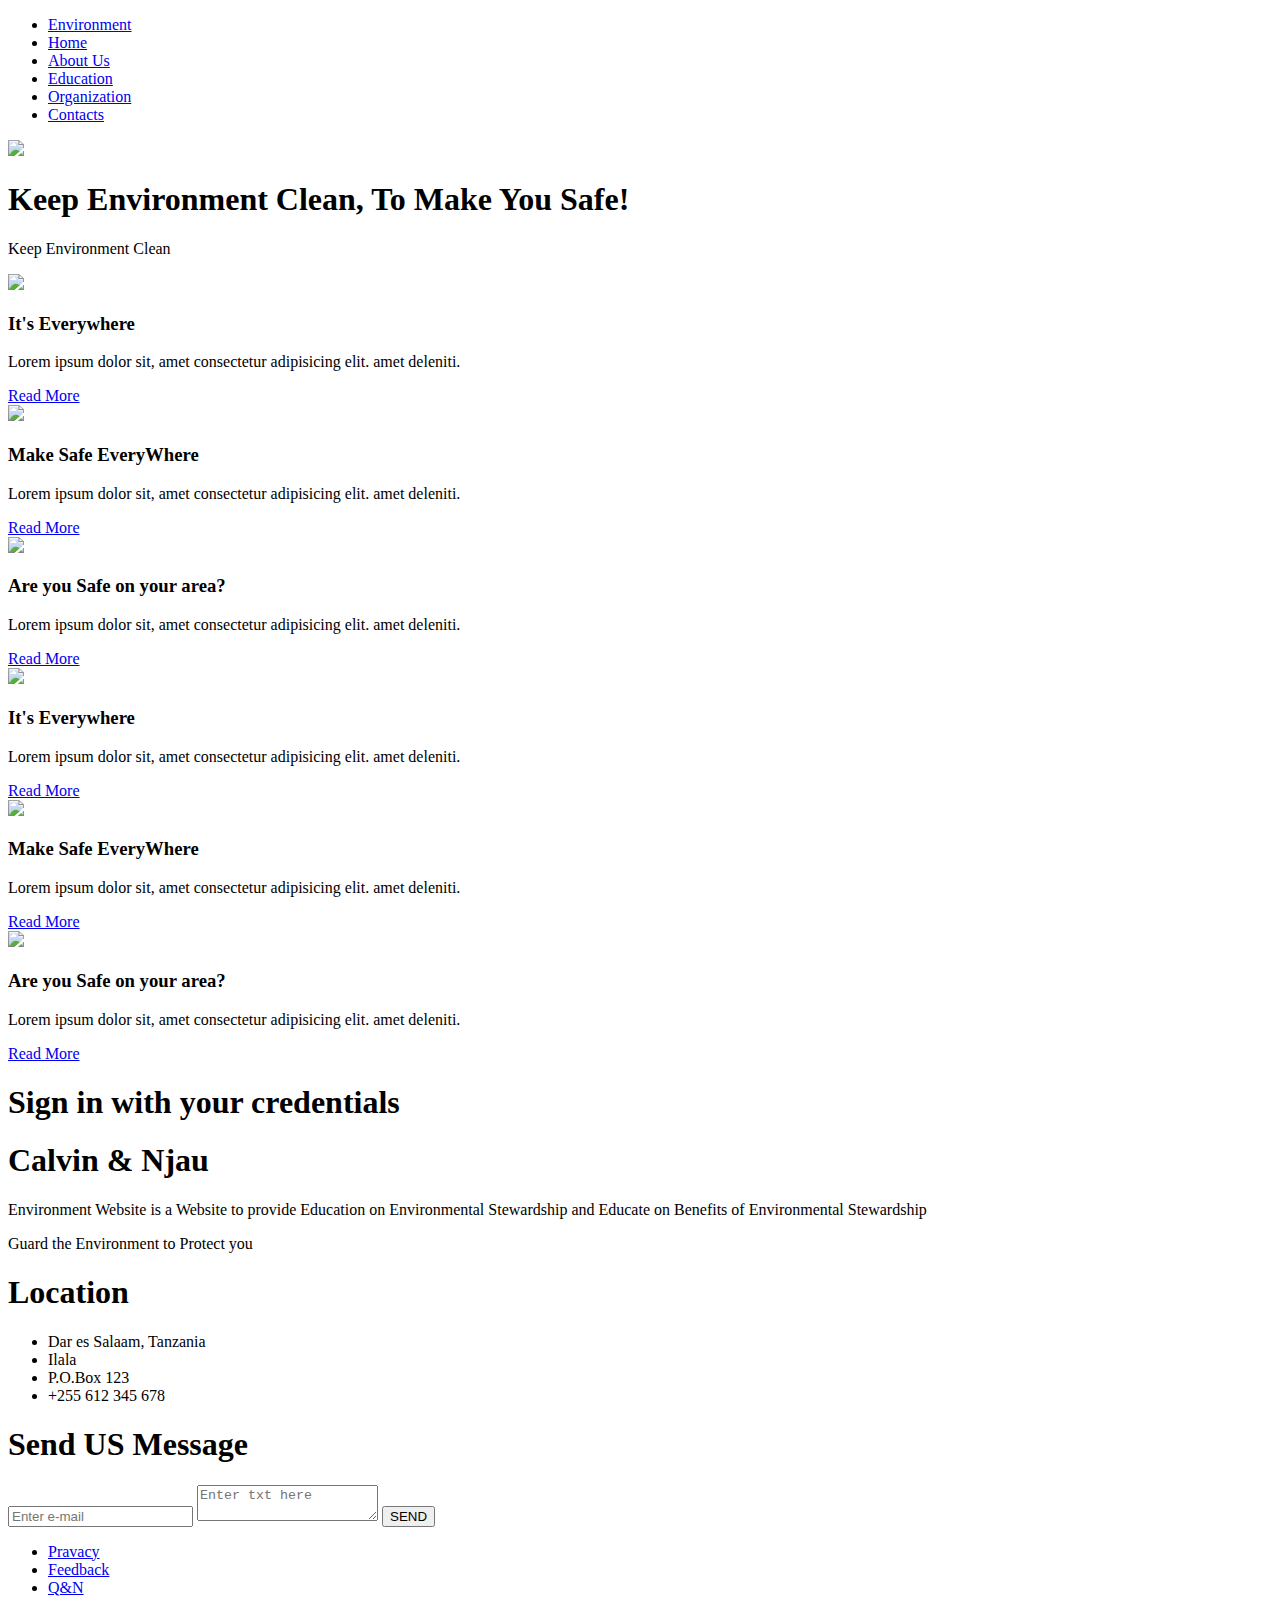
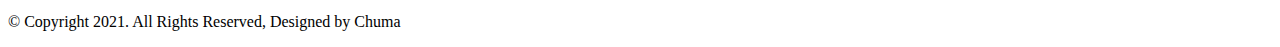
==== index.html @ f4b0577e "Add files via upload" ====
<!DOCTYPE html>
<html lang="en">
<head>
    <meta charset="UTF-8">
    <meta name="viewport" content="width=device-width, initial-scale=1.0">
    <link rel="stylesheet" type="text/css" href="style.css">
    <title>Environment</title>
</head>
<body>
   <script src="index.js"> </script>

<!--top--of-- header-->
    <section class="header">
        <nav>
            <ul>
                <li class="logo"><a href="index.html">Environment</a></li>
                <li><a href="index.html">Home</a></li>
                <li><a href="aboutus.html">About Us</a></li>
                <li><a href="education.html">Education</a></li>
                <li><a href="organization.html">Organization</a></li>
                <li><a href="contactus.html">Contacts</a></li>
            </ul>
        </nav>
    </section>

    <!-- image--after--header -->
    <section class="bg-image-container">
        <div class="bg-image">
            <img src="image/img1.jpg">
            <div class="title">
                <h1> Keep Environment Clean, To Make You Safe!</h1>
            </div>
        </div>
    </section>

    <!-- cards -->
    <section>
        <dv class="item-card">
            <div class="inf">
                <p>Keep Environment Clean</p>
            </div>
            <div class="grid">
            <div class="card one">
                <img src="image/img2.jpg">
                <div class="title-inf">
                    <h3>It's Everywhere</h3>
                </div>               
                <div class="about">
                    <p>Lorem ipsum dolor sit, amet consectetur adipisicing elit. amet  deleniti.</p>
                </div>
                <div class="btn">
                    <a href="education.html">Read More</a>
                </div>
            </div>
            <div class="card two">
                <img src="image/img3.jpg">
                <div class="title-inf">
                    <h3>Make Safe EveryWhere</h3>
                </div>
                <div class="about">
                    <p>Lorem ipsum dolor sit, amet consectetur adipisicing elit. amet   deleniti.</p>
                </div>
                <div class="btn">
                    <a href="education.html">Read More</a>
                </div>
            </div>
            <div class="card three">
                <img src="image/img4.jpg">
                <div class="title-inf">
                    <h3>Are you Safe on your area?</h3>
                </div>
                <div class="about">
                    <p>Lorem ipsum dolor sit, amet consectetur adipisicing elit. amet  deleniti.</p>
                </div>
                <div class="btn">
                    <a href="education.html">Read More</a>
                </div>
            </div>
            <div class="card one">
                <img src="image/img6.jpg">
                <div class="title-inf">
                    <h3>It's Everywhere</h3>
                </div>               
                <div class="about">
                    <p>Lorem ipsum dolor sit, amet consectetur adipisicing elit. amet  deleniti.</p>
                </div>
                <div class="btn">
                    <a href="education.html">Read More</a>
                </div>
            </div>
            <div class="card two">
                <img src="image/img5.jpg">
                <div class="title-inf">
                    <h3>Make Safe EveryWhere</h3>
                </div>
                <div class="about">
                    <p>Lorem ipsum dolor sit, amet consectetur adipisicing elit. amet   deleniti.</p>
                </div>
                <div class="btn">
                    <a href="education.html">Read More</a>
                </div>
            </div>
            <div class="card three">
                <img src="image/img7.jpg">
                <div class="title-inf">
                    <h3>Are you Safe on your area?</h3>
                </div>
                <div class="about">
                    <p>Lorem ipsum dolor sit, amet consectetur adipisicing elit. amet  deleniti.</p>
                </div>
                <div class="btn">
                    <a href="education.html">Read More</a>
                </div>
            </div>
            </div>
        </dv>
    </section>

    <section class="learn">
<h1>Sign in with your credentials</h1>
  <form action="" method=""></form>
    </section>
   
    <!-- footer -->
    <footer>
        <div class="grid-footer">
            <div class="grid-card">
                <div class="box box-one" id="box-one">
                    <h1>Calvin & Njau</h1>
                    <p>Environment Website is a Website to provide Education on 
                        Environmental Stewardship and Educate on Benefits of Environmental 
                        Stewardship
                    </p>
                       
                       <span>Guard the Environment to Protect you</span>
                </div>
                <div class="box box-two" id="box-two">
                    <h1>Location</h1>
                    <ul>
                        <li>Dar es Salaam, Tanzania</li>
                        <li>Ilala</li>
                        <li>P.O.Box 123</li>
                        <li>+255 612 345 678</li>
                    </ul>
                </div>
                <div class="box box-three" id="box-three">
                    <div class="form">
                        <h1>Send US Message</h1>
                        <form action="">
                            <input type="email" name="" id="" placeholder="Enter e-mail">
                            <textarea name="" id="" placeholder="Enter txt here"></textarea>
                            <button type="submit">SEND</button>
                        </form>
                        
                    </div>
                </div>
            </div>
        </div>
    </footer>
    <div class="end-footer">
        <div class="footer-tab">
            <ul>
                <li><a href="#">Pravacy</a></li>
                <li><a href="#">Feedback</a></li>
                <li><a href="#">Q&N</a></li>
            </ul>
        </div>
        <div><p>© Copyright 2021. All Rights Reserved, Designed by Chuma</p></div>
    </div>
</body>
</html>
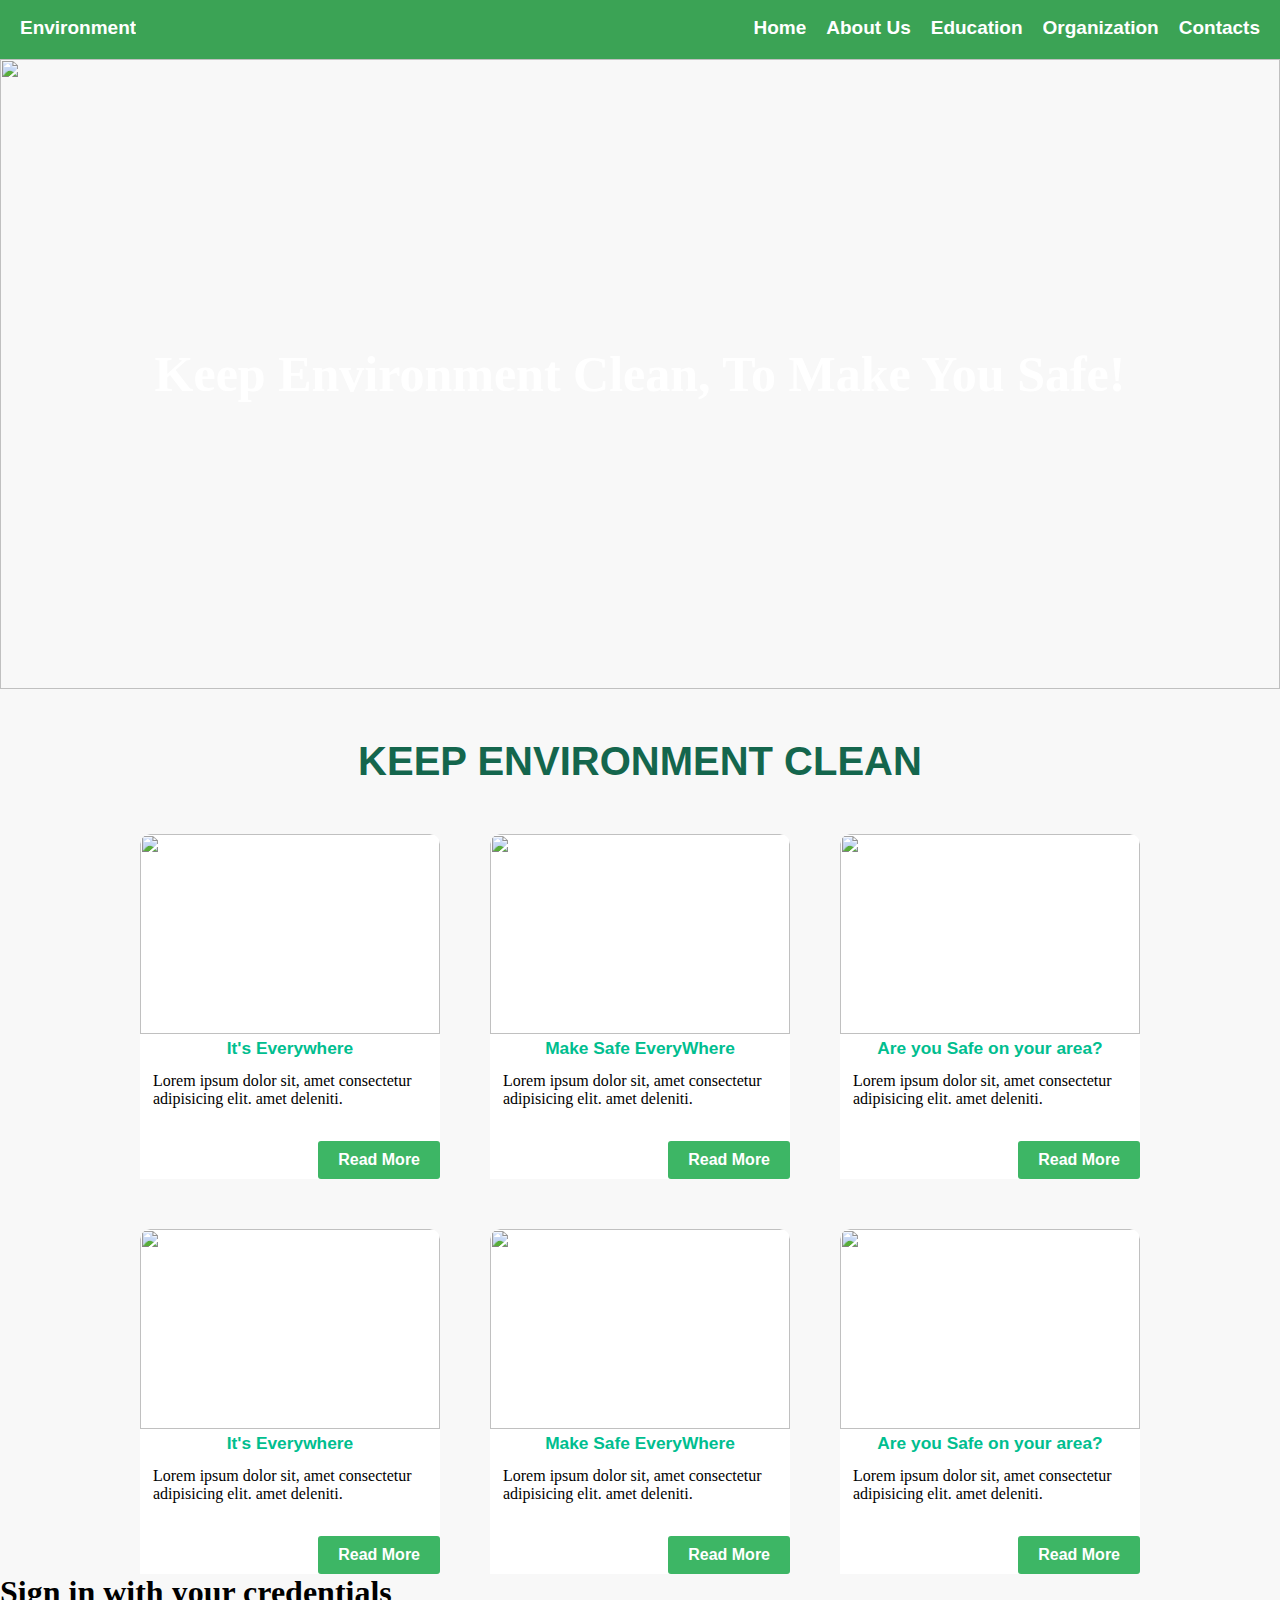
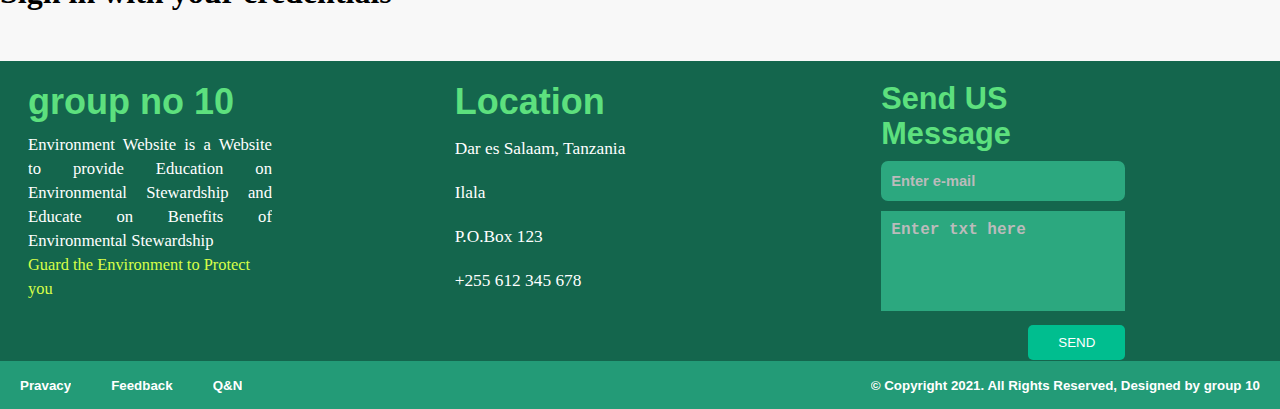
==== commit f8db77ec: "Add files via upload" ====
--- a/index.html
+++ b/index.html
@@ -126,7 +126,7 @@
         <div class="grid-footer">
             <div class="grid-card">
                 <div class="box box-one" id="box-one">
-                    <h1>Calvin & Njau</h1>
+                    <h1>group no 10 </h1>
                     <p>Environment Website is a Website to provide Education on 
                         Environmental Stewardship and Educate on Benefits of Environmental 
                         Stewardship
@@ -165,7 +165,7 @@
                 <li><a href="#">Q&N</a></li>
             </ul>
         </div>
-        <div><p>© Copyright 2021. All Rights Reserved, Designed by Chuma</p></div>
+        <div><p>© Copyright 2021. All Rights Reserved, Designed by group 10</p></div>
     </div>
 </body>
 </html>--- a/style.css
+++ b/style.css
@@ -0,0 +1,678 @@
+*{
+    padding: 0;
+    margin: 0;
+    overflow-x: auto;
+    box-sizing: border-box;
+    user-select: none;
+    scroll-behavior: smooth;
+    list-style: none;
+    text-decoration: none;
+}
+
+body{
+    background: #f8f8f8;
+
+}
+
+nav{
+    background-color:  #3ba355;
+    width: 100%;
+    display: flex;
+    align-items: center;
+    position: relative;
+    z-index: 123;
+}
+
+nav ul{
+    display: flex;
+    width: 100%;
+    justify-content: flex-end;
+}
+
+nav ul li{
+    margin-right: 20px;
+    padding: 17px 0;
+}
+
+
+nav ul li a{
+    color: #ffffff;
+    font-size: 19px;
+    font-weight: bold;
+    font-family: 'Trebuchet MS', 'Lucida Sans Unicode', 'Lucida Grande', 'Lucida Sans', Arial, sans-serif;
+}
+
+nav ul li::after{
+    content: '';
+    width: 0;
+    height: 3px;
+    display: flex;
+    position: relative;
+    background-color: #45e05f;
+    transition: ease-in .3s;
+}
+
+nav ul li:hover::after{
+    width: 100%;
+}
+
+nav ul li:nth-child(1):hover::after{
+    width: 0;
+    /* does not allow hover in logo */
+}
+
+nav ul .logo{
+    margin-right: auto;
+    margin-left: 20px;
+}
+
+/* bg-image */
+
+.bg-image{
+    width: 100%;
+    height: auto;
+    display: flex;
+    position: relative;
+}
+
+.bg-image img{
+    width: 100%;
+    height: 70vh;
+    background-position: center;
+    object-fit: cover;
+    overflow: hidden;
+    background-repeat: no-repeat;
+}
+
+.bg-image .title{
+    width: 100%;
+    height: 70vh;
+    display: flex;
+    justify-content: center;
+    align-items: center;
+    position: absolute;
+}
+
+.bg-image h1{
+    color: white;
+    text-align: center;
+    font-size: 50px;
+    font-weight: bold;
+    font-family: cursive;
+}
+
+
+/* cards */
+
+
+.item-card{
+    width: 100%;
+    display: grid;
+    position: relative;
+    background-color: #f8f8f8;
+    justify-content: center;
+    align-items: center;
+}
+
+.item-card .inf{
+    width: 100%;
+    display: flex;
+    margin: 50px 0;
+    position: relative;
+}
+
+.item-card .inf p{
+    font-size: 40px;
+    font-family: -apple-system, BlinkMacSystemFont, 'Segoe UI', Roboto, Oxygen, Ubuntu, Cantarell, 'Open Sans', 'Helvetica Neue', sans-serif;
+    text-transform: uppercase;
+    color: #14664d;
+    font-weight: bold;
+    margin: auto;
+}
+
+.item-card .grid{
+    width: 100%;
+    position: relative;
+    display: grid;
+    margin: auto;
+    gap: 50px;
+    grid-template-columns: repeat(3, 1fr);
+}
+
+.item-card .card{
+    width: 300px;
+    border-top-right-radius: 10px;
+    border-top-left-radius: 10px; 
+    background-color: white;
+}
+
+.item-card img{
+    width: 300px;
+    height: 200px;
+    border-top-right-radius: 10px;
+    border-top-left-radius: 10px;
+    background-position: center;
+    background-repeat: no-repeat;
+    object-fit: cover;
+}
+
+.item-card .title-inf{
+    display: flex;
+    position: relative;
+
+}
+
+.item-card .title-inf h3{
+    font-size: 13pt;
+    font-weight: bold;
+    color: #00be8f;
+    width: 100%;
+    text-align: center;
+    font-family: -apple-system, BlinkMacSystemFont, 'Segoe UI', Roboto, Oxygen, Ubuntu, Cantarell, 'Open Sans', 'Helvetica Neue', sans-serif;
+}
+
+
+.item-card .about{
+    display: flex;
+    width: 100%;
+    padding: 13px;
+}
+
+.item-card .about p{
+    font-family: tahoma;
+    font-size: 12pt;
+}
+
+.item-card .btn{
+    justify-content: flex-end;
+    display: flex;
+    margin-top: 20px;
+}
+
+.item-card .btn a{
+    background-color: #3DB665;
+    padding: 10px 20px;
+    color: white;
+    font-family: -apple-system, BlinkMacSystemFont, 'Segoe UI', Roboto, Oxygen, Ubuntu, Cantarell, 'Open Sans', 'Helvetica Neue', sans-serif;
+    font-weight: 600;
+    border-radius: 3px 3px;
+}
+
+.item-card .btn a:hover{
+    transition: ease-in-out .2s;
+    background: #36c755;
+    
+}
+
+
+
+/* ---------------footer----------------- */
+
+
+footer{
+    position: relative;
+    margin-top: 50px;
+    background-color: #14664d;
+}
+
+
+.grid-card{
+    max-width: 100vw;
+    display: grid;
+    position: relative;
+    grid-template-columns: repeat(3, 1fr);
+}
+
+footer .grid-card .box{
+    max-width: 300px;
+    max-height: 300px;
+    padding: 20px 28px;
+    display: block;
+    position: relative;
+}
+
+footer .grid-card .box-one h1{
+    color: #5de07e;
+    font-family: 'Trebuchet MS', 'Lucida Sans Unicode', 'Lucida Grande', 'Lucida Sans', Arial, sans-serif;
+    font-weight: bold;
+    font-size: 27pt;
+    margin-bottom: 10px;
+}
+
+footer .grid-card .box-one p{
+    color: #ffffff;
+    text-align: justify;
+    line-height: 1.5pc;
+    font-size: 12.5pt;
+    font-family: serif;
+}
+
+footer .grid-card .box-one span{
+    color: #d7ff48;
+    text-align: justify;
+    line-height: 1.5pc;
+    font-size: 12.3pt;
+    font-family: cursive;
+}
+
+footer .grid-card .box-two h1{
+    color: #5de07e;
+    font-size: 27pt;
+    margin-bottom: 10px;
+    font-family: 'Trebuchet MS', 'Lucida Sans Unicode', 'Lucida Grande', 'Lucida Sans', Arial, sans-serif;
+    font-weight: bold;
+}
+
+footer .grid-card .box-two ul{
+    display: block;
+    flex-direction: column;
+}
+
+footer .grid-card .box-two ul li{
+    margin-bottom: 12px;
+    display: block;
+    color: #ffffff;
+    font-size: 13pt;
+    line-height: 2pc;
+    font-family: serif;
+}
+
+
+/* form_input_and_txtarea */
+
+footer .grid-card .box-three .form {
+    position: relative;
+    display: block;
+}
+
+footer .grid-card .box-three .form h1{
+    color: #5de07e;
+    font-family: 'Trebuchet MS', 'Lucida Sans Unicode', 'Lucida Grande', 'Lucida Sans', Arial, sans-serif;
+    font-weight: bold;
+    font-size: 23pt;
+    margin-bottom: 10px;
+}
+
+footer .grid-card .box-three .form input{
+    width: 100%;
+    height: 40px;
+    padding: 5px 10px;
+    outline: none;
+    border: none;
+    border-radius: 7px;
+    margin-bottom: 10px;
+}
+
+footer .grid-card .box-three .form input,
+footer .grid-card .box-three .form textarea{
+    background-color: #2ca87f;
+    outline-color: #f1f1f1;
+    outline-offset: 5px;
+    border: 2px  ;
+    color: #ffffff;
+    font-weight: 600;
+    font-size: 11pt;
+}
+
+footer .grid-card .box-three .form input::placeholder,
+footer .grid-card .box-three .form textarea::placeholder{
+    color: #bbbbbb;
+}
+
+footer .grid-card .box-three .form textarea{
+    width: 100%;
+    height: 100px;
+    padding: 10px;
+    font-size: 12pt;
+    resize: none;
+    outline: none;
+    border: none;
+    overflow: hidden;
+    margin-bottom: 10px;
+}
+
+footer .grid-card .box-three .form button{
+    padding: 10px 30px;
+    background: #00be8f;
+    border-radius: 5px;
+    color: #ffffff;
+    outline: none;
+    border: none;
+    float: right;
+    cursor: pointer;
+}
+
+footer .grid-card .box-three .form button:hover{
+    background: #41dbb5;
+    transition: all .5s;
+}
+
+/* end--footer */
+
+.end-footer{
+    width: 100%;
+    display: flex;
+    align-items: center;
+    position: relative;    
+    grid-template-columns: repeat(2, 1fr);
+    justify-content: space-between;
+    background-color: #239b77;
+}
+
+.end-footer p{
+    margin-right: 20px;
+    font-size: 10pt;
+    font-family: -apple-system, BlinkMacSystemFont, 'Segoe UI', Roboto, Oxygen, Ubuntu, Cantarell, 'Open Sans', 'Helvetica Neue', sans-serif;
+    font-weight: 600;
+    color: #ffffff;
+    padding: 15px 0;
+}
+
+.end-footer .footer-tab{
+    position: relative;
+    display: inline;
+}
+
+.end-footer .footer-tab ul{
+    display: flex;
+    margin-right: 30px ;
+} 
+
+.end-footer .footer-tab ul li{
+    margin: 0 20px;
+    padding: 15px 0;
+}
+
+.end-footer .footer-tab ul li a{
+    font-size: 10pt;
+    color: #ffffff;
+    font-family: -apple-system, BlinkMacSystemFont, 'Segoe UI', Roboto, Oxygen, Ubuntu, Cantarell, 'Open Sans', 'Helvetica Neue', sans-serif;
+    font-weight: 600;  
+}
+
+.end-footer .footer-tab ul li a:hover{
+    color: #55ff7f;
+}
+
+
+
+/* ..............media-Screen...........*/
+
+ @media screen and (max-width: 999px){
+    .bg-image h1{
+        font-size: 45px;
+    }
+
+    .item-card .grid{
+        gap: 30px;
+    }
+    
+
+}
+
+@media screen and (max-width: 1000px){
+
+    .bg-image{
+        width: 100%;
+
+    }
+    
+    .bg-image img{
+        width: 100%;
+        height: 70vh;
+
+    }
+
+
+    .bg-image h1{
+        font-size: 40px;
+        text-align: center;
+    }
+
+    .item-card .grid{
+    width: 100%;
+    position: relative;
+    display: grid;
+    gap: 20px;
+    grid-template-columns: repeat(3, 1fr);
+    }
+    
+    .item-card .card{
+        width: 280px;
+    }
+    
+    .item-card img{
+        width: 280px;
+        height: 200px;
+    }
+
+    footer .grid-card .box-one h1,
+    footer .grid-card .box-two h1,
+    footer .grid-card .box-three .form h1{
+        font-size: 22pt;
+    }
+    
+}
+
+
+@media screen and (max-width: 900px){
+    .bg-image h1{
+        font-size: 40px;
+        text-align: center;
+    }
+
+    .item-card .grid{
+    width: 100%;
+    position: relative;
+    display: grid;
+    gap: 30px;
+    grid-template-columns: repeat(2, 1fr);
+    }
+    
+    .item-card .card{
+        width: 350px;
+    }
+    
+    .item-card img{
+        width: 350px;
+        height: 200px;
+    }
+
+    footer .grid-card .box-one h1,
+    footer .grid-card .box-two h1,
+    footer .grid-card .box-three .form h1{
+        font-size: 25pt;
+    }
+
+    .item-card .inf p{
+        font-size: xx-large;
+    }
+
+    .bg-image{
+        width: 100%;
+        height: 70%;
+        display: flex;
+        position: relative;
+    }
+    
+    .bg-image img{
+        width: 100%;
+        height: 70vh;
+        background-position: center;
+        object-fit: cover;
+        overflow: hidden;
+        background-repeat: no-repeat;
+    }
+    
+}
+
+@media screen and (max-width: 800px){
+    .title h1{
+        max-width: 600px;
+    }
+
+    
+    footer .grid-card .box-three .form h1{
+        font-size: 20px;
+    }
+
+    .item-card .grid{
+        width: 100%;
+        position: relative;
+        display: grid;
+        gap: 10px;
+        grid-template-columns: repeat(2, 1fr);
+        }
+
+  
+
+        .grid-card{
+            display: grid;
+            padding: 0 50px;
+            grid-template-rows: repeat(2, 1fr) ;
+            grid-template-areas: 
+                    "box-one box-one  box-two box-two"
+                    "box-three box-three  box-three box-three"
+        }
+
+        #box-one{
+            grid-area: box-one;
+        }
+
+        #box-two{
+            grid-area: box-two;
+        }
+
+        #box-three{
+            grid-area: box-three;
+        }
+
+        footer .grid-card .box-three{
+            max-width: 100%;
+            display: flex;
+            position: relative;
+            margin: auto;
+        }
+
+}
+
+@media screen and (max-width: 750px){
+    .grid-card{
+        padding: 0 20px;
+    }
+
+    .item-card .grid{
+        gap: 30px;
+        grid-template-columns: repeat(2, 1fr);
+    }
+    
+    .item-card .card{
+        width: 300px;
+        border-top-right-radius: 10px;
+        border-top-left-radius: 10px; 
+        background-color: #ffffff;
+    }
+    
+    .item-card img{
+        width: 300px;
+        height: 200px;
+        border-top-right-radius: 10px;
+        border-top-left-radius: 10px;
+        background-position: center;
+        background-repeat: no-repeat;
+        object-fit: cover;
+    }
+}
+
+@media screen and (max-width: 715px){
+    .end-footer .footer-tab ul li{
+        margin: 0 7px;
+    }
+}
+
+@media screen and (max-width: 660px){
+    .item-card .grid{
+        gap: 20px;
+    }
+}
+    @media screen and (max-width: 600px){
+        .item-card .grid{
+            gap: 25px;
+            grid-template-columns: repeat(2, 1fr);
+        }
+        
+        .item-card .card{
+            width: 250px;
+        }
+        
+        .item-card img{
+            width: 250px;
+            height: 180px;
+        }
+
+        .bg-image img{
+            width: 100%;
+            height: 50vh;
+        }
+
+        .bg-image .title{
+            width: 100%;
+            height: 50vh;
+
+        }
+
+        .end-footer{
+            flex-direction: column;
+            grid-template-columns: repeat(1, 1fr);
+
+        }        
+    } 
+
+    @media screen and (max-width: 400px){
+        .item-card .grid{
+            width: 100%;
+            display: flex;
+            justify-content: center;
+            align-items: center;
+            flex-direction: column;
+            margin: auto;
+            gap: 20px;
+            grid-template-columns: repeat(1, 1fr);
+            }
+
+            .title h1{
+                font-size: 35px;
+            }
+
+            .title h1{
+                text-align: center;
+                font-size: 35px;
+            }
+
+            .inf p{
+                text-align: center;
+            }
+
+        .item-card .card{
+            width: 320px;
+            }
+            
+            .item-card img{
+                width: 320px;
+                height: 200px;
+            }
+
+            .grid-card{
+                display: flex;
+                justify-content: center;
+                align-items: center;
+                padding: 0 0px;
+                flex-direction: column;
+                grid-template-rows: repeat(1, 1fr) ;
+                grid-template-areas: 
+                        "box-one box-one" 
+                        "box-two box-two" 
+                        "box-three box-three"
+                        
+            }
+    }